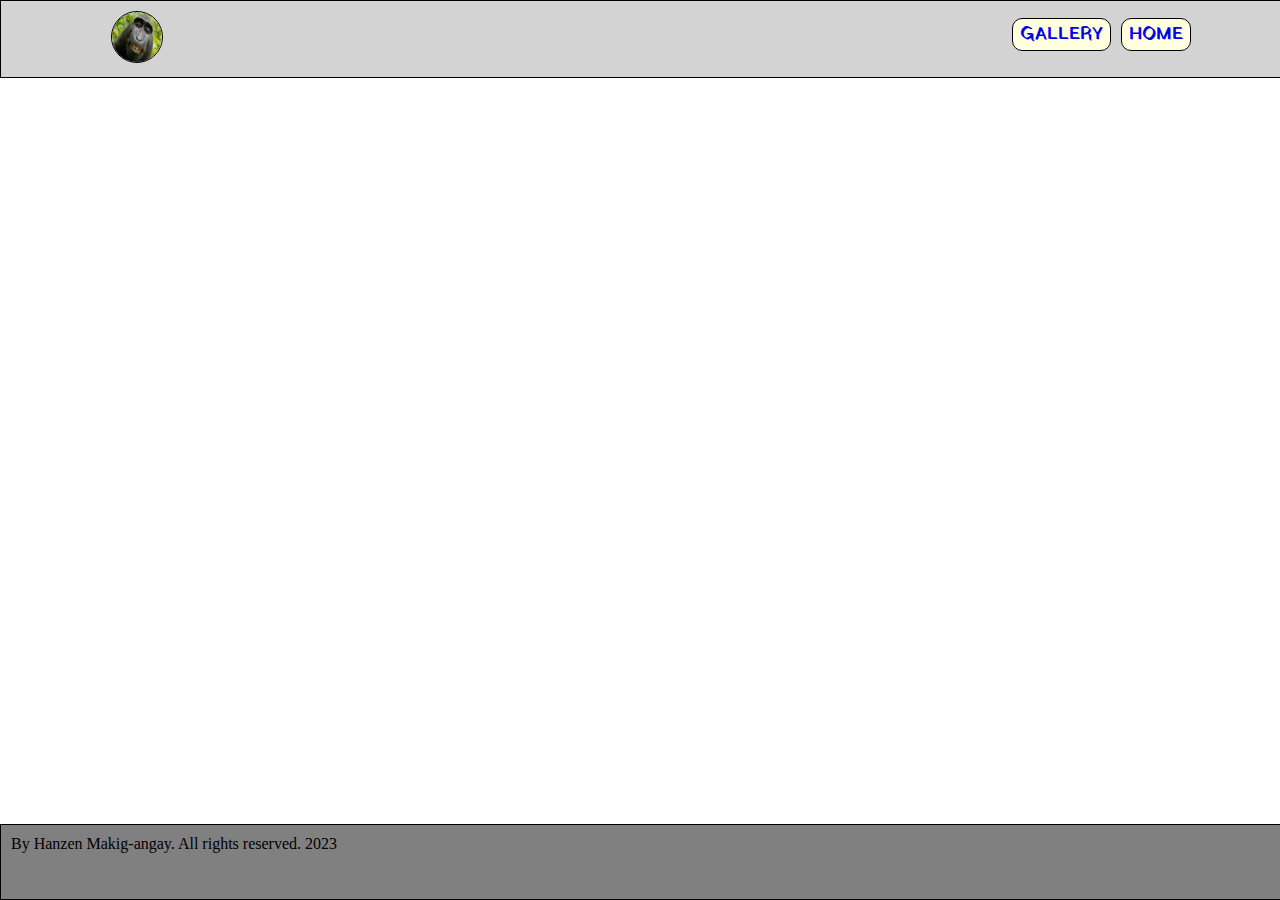
==== index.html @ 9deb7f59 "Add files via upload" ====
<!DOCTYPE html>
<html lang="en">
<head>
    <meta charset="UTF-8">
    <meta name="viewport" content="width=device-width, initial-scale=1.0">
    <title>Document</title>
    
</head>
<body>
    <div class="container">
        <div class="navbar">
            <div class="logo" id="x"><a href="https://www.youtube.com/watch?v=dQw4w9WgXcQ" target="_blank"><img src="images/monkey.jpg" alt="logo" class="rounded"></a></div>
            <div class="links home" id="x"><a href="index.html">HOME</a></div>
            <div class="links" id="x"><a href="page2.html">GALLERY</a></div>
        </div>
    </div>
    <link rel="stylesheet" href="styles.css">
    <div class="container2">
        <div class="footer">
            <div class="copyright">By Hanzen Makig-angay. All rights reserved. 2023</div>
            <div class="social"><a href=""><img src="" alt=""></a></div>
            <div class="social"><a href=""><img src="" alt=""></a></div>
            <div class="social"><a href=""><img src="" alt=""></a></div>
        </div>
    </div>
</body>
</html>
---- styles.css ----
@import url('https://fonts.googleapis.com/css2?family=Black+Ops+One&family=Yatra+One&display=swap');

*{
    padding:0px;
    margin:0px
}
.navbar{
    position:fixed;
    left:0;
    top:0;
    width:100%;
    padding:10px;
    border:1px solid black;
    text-align: center;
    background-color: lightgrey;
}
.links, .logo{
    display:inline-block;
}
.links{
    margin-top:10px;
    float:right;
}
.logo{
    float:left;
    margin-left:100px;
}
.home a{
    margin-left:10px;
    margin-right:100px;
}
.links a{
    padding: 2px 7px 2px 7px;
    text-decoration:none;
    font-family: 'Yatra One';
    font-size:large;
    border: 1px solid black;
    border-radius: 10px;
    background-color:lightyellow;
    transition:0.4s;
}
.links a:hover{
    padding: 5px 10px 5px 10px;
    background-color:lightgoldenrodyellow;
    transition: 0.4s;
}
.rounded{
    border-radius:50%;
}

.logo a img{
    border:1px solid black;
    width:50px;
    height:50px;
}

.footer{
    position:fixed;
    left:0;
    bottom:0;
    width:100%;
    padding:10px;
    border:1px solid black;
    text-align: center;
    background-color: grey;
    float:bottom;
}

.copyright{
    float:left;
}
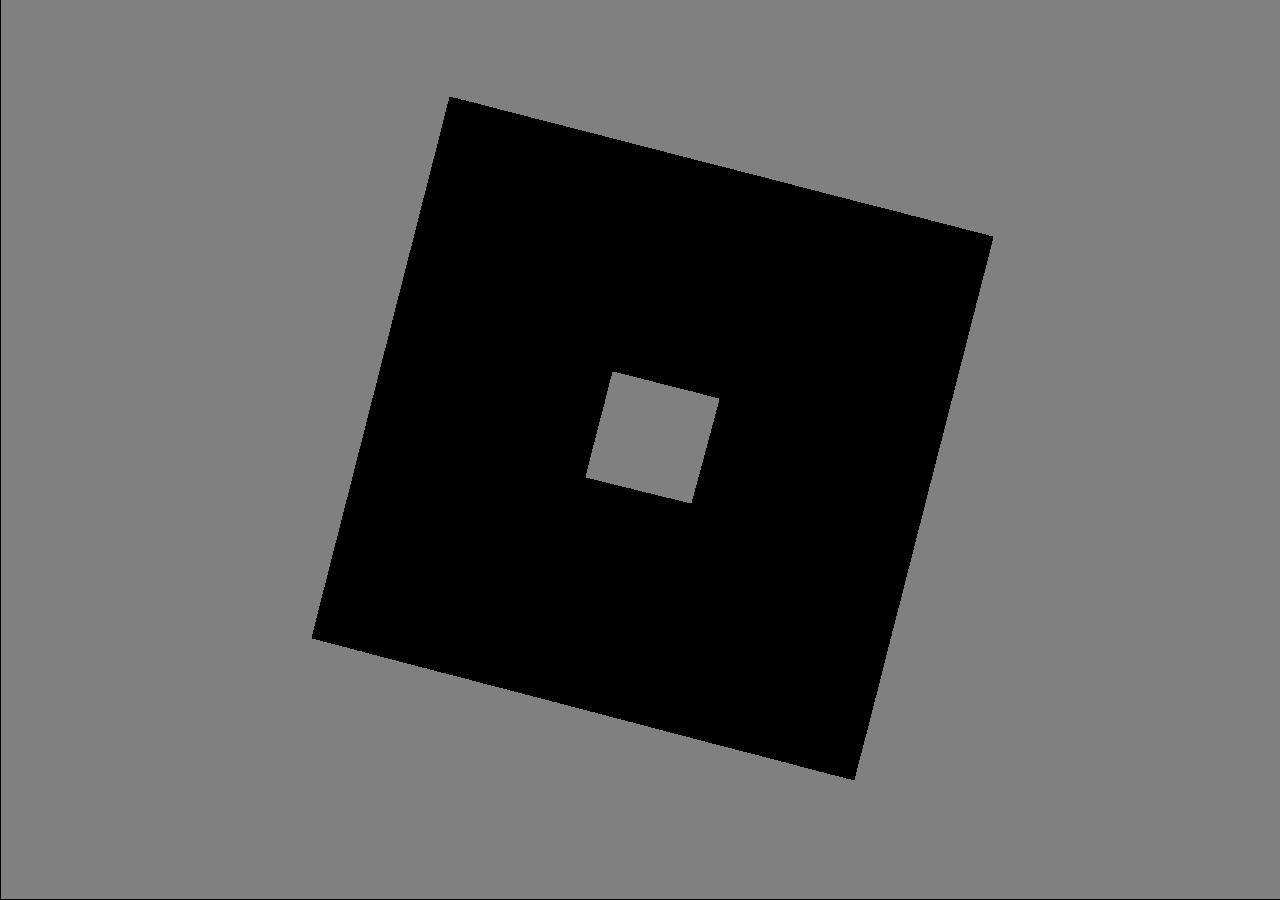
==== commit b54ff158: "Add files via upload" ====
--- a/index.html
+++ b/index.html
@@ -1,27 +1,31 @@
-<!DOCTYPE html>
+<!DOCTYPE html> <!--REPLACE IMAGES WITH YOUR OWN IMAGES, PUT TITLES, REPLACE PIXELS WITH VIEWPORT-->
 <html lang="en">
 <head>
     <meta charset="UTF-8">
     <meta name="viewport" content="width=device-width, initial-scale=1.0">
-    <title>Document</title>
-    
+    <title>Home Page</title>
+    <link rel="stylesheet" href="styles.css">
 </head>
 <body>
-    <div class="container">
         <div class="navbar">
-            <div class="logo" id="x"><a href="https://www.youtube.com/watch?v=dQw4w9WgXcQ" target="_blank"><img src="images/monkey.jpg" alt="logo" class="rounded"></a></div>
-            <div class="links home" id="x"><a href="index.html">HOME</a></div>
-            <div class="links" id="x"><a href="page2.html">GALLERY</a></div>
+            <div class="logo"><a href="https://www.youtube.com/watch?v=dQw4w9WgXcQ" target="_blank"><img src="images/monkey.jpg" alt="Logo" class="rounded"></a></div>
+            <div class="links" id="gallery"><a href="page2.html" target="_blank">GALLERY</a></div>
+            <div class="links" id="home"><a href="index.html" target="_blank">HOME</a></div>
         </div>
-    </div>
-    <link rel="stylesheet" href="styles.css">
-    <div class="container2">
+
+        <div class="banner">
+            <div class="heading"><h1>I am <b>Hanzen Makig-angay</b> and Welcome to <b>OUR</b> World!</h1></div>
+            <div class="paragraph"> <i>"We must have faith in the masses and we must have faith in the Party. These are two cardinal principles. If we doubt these principles, we shall accomplish nothing."
+            </i><br><b> - Mao Zedong</b>
+            </div><br>
+            <div class="link"><a href="https://www.youtube.com/watch?v=OjNpRbNdR7E" target="_blank">JOIN THE CCP!</a></div>
+        </div>
+
         <div class="footer">
             <div class="copyright">By Hanzen Makig-angay. All rights reserved. 2023</div>
-            <div class="social"><a href=""><img src="" alt=""></a></div>
-            <div class="social"><a href=""><img src="" alt=""></a></div>
-            <div class="social"><a href=""><img src="" alt=""></a></div>
+            <div class="socials" id="github"><a href="https://github.com/HanzenM" target="_blank"><img src="images/github.png" alt="Github"></a></div>
+            <div class="socials" id="facebook"><a href="https://www.facebook.com/profile.php?id=100085230602087" target="_blank"><img src="images/facebook.png" alt="Facebook"></a></div>
+            <div class="socials" id="roblox"><a href="https://www.roblox.com/users/3452882270/profile" target="_blank"><img src="images/roblox.png" alt="Roblox"></a></div>
         </div>
-    </div>
 </body>
 </html>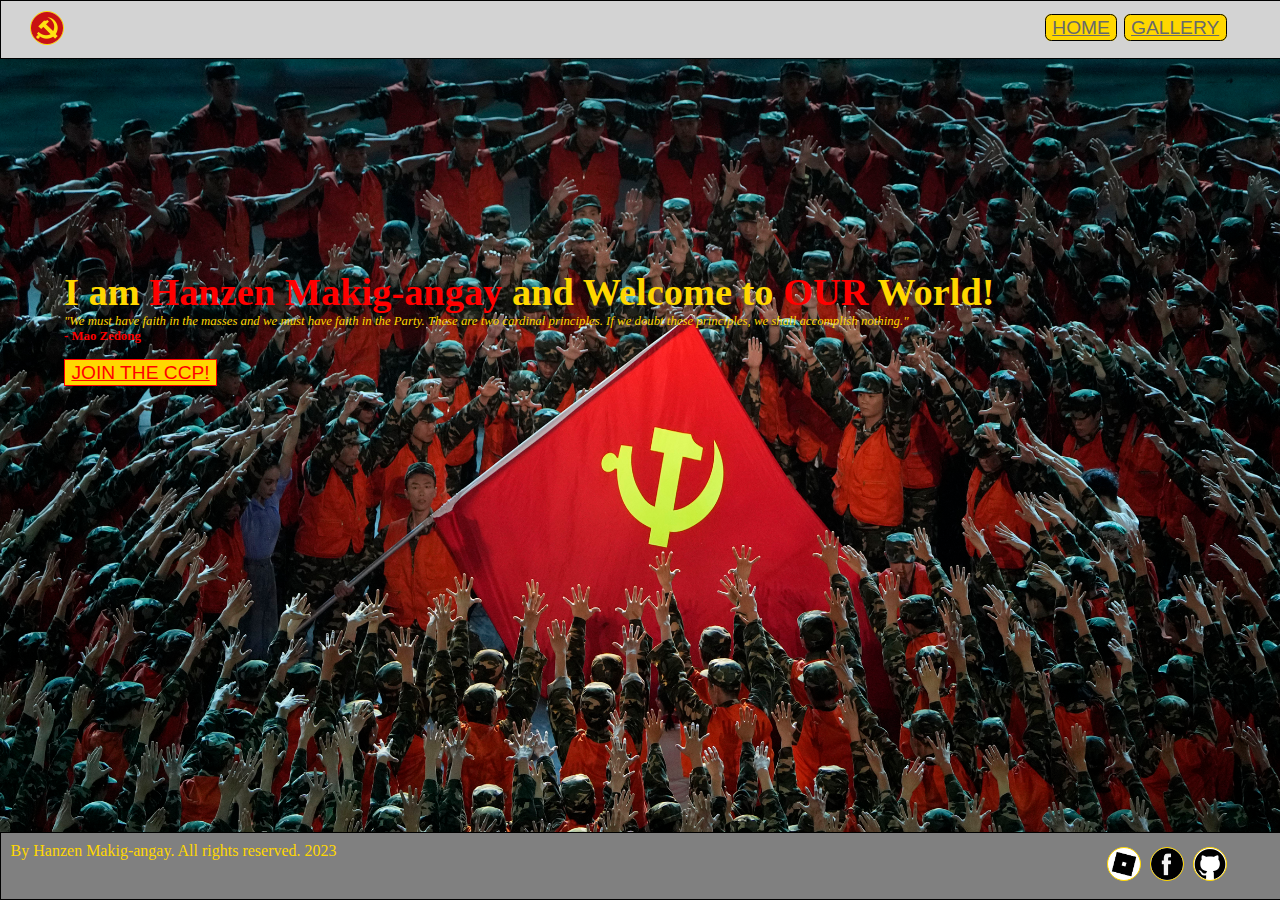
==== commit 0a026091: "Add files via upload" ====
--- a/index.html
+++ b/index.html
@@ -1,4 +1,4 @@
-<!DOCTYPE html> <!--REPLACE IMAGES WITH YOUR OWN IMAGES, PUT TITLES, REPLACE PIXELS WITH VIEWPORT-->
+<!DOCTYPE html>
 <html lang="en">
 <head>
     <meta charset="UTF-8">
@@ -8,7 +8,7 @@
 </head>
 <body>
         <div class="navbar">
-            <div class="logo"><a href="https://www.youtube.com/watch?v=dQw4w9WgXcQ" target="_blank"><img src="images/monkey.jpg" alt="Logo" class="rounded"></a></div>
+            <div class="logo"><a href="https://www.youtube.com/watch?v=OjNpRbNdR7E" target="_blank"><img src="images/logo.png" alt="Logo" class="rounded"></a></div>
             <div class="links" id="gallery"><a href="page2.html" target="_blank">GALLERY</a></div>
             <div class="links" id="home"><a href="index.html" target="_blank">HOME</a></div>
         </div>
--- a/styles.css
+++ b/styles.css
@@ -1,71 +1,145 @@
-@import url('https://fonts.googleapis.com/css2?family=Black+Ops+One&family=Yatra+One&display=swap');
+* {
+    padding: 0;
+    margin: 0;
+}
 
-*{
-    padding:0px;
-    margin:0px
-}
-.navbar{
-    position:fixed;
-    left:0;
-    top:0;
-    width:100%;
-    padding:10px;
-    border:1px solid black;
+.navbar {
+    position: fixed;
+    left: 0;
+    top: 0;
+    width: 100vw;
+    padding: 0.75vw;
+    border: 0.05vw solid black;
     text-align: center;
     background-color: lightgrey;
 }
-.links, .logo{
-    display:inline-block;
+
+.links, .logo, .social {
+    display: inline-block;
 }
-.links{
-    margin-top:10px;
-    float:right;
+
+.links {
+    margin-top: 0.75vh;
+    float: right;
 }
-.logo{
-    float:left;
-    margin-left:100px;
+
+.logo {
+    float: left;
+    margin-left: 1.5vw;
 }
-.home a{
-    margin-left:10px;
-    margin-right:100px;
+
+#gallery a {
+    margin-left: 0.5vw;
+    margin-right: 5vw;
 }
-.links a{
-    padding: 2px 7px 2px 7px;
-    text-decoration:none;
-    font-family: 'Yatra One';
-    font-size:large;
-    border: 1px solid black;
-    border-radius: 10px;
-    background-color:lightyellow;
-    transition:0.4s;
-}
-.links a:hover{
-    padding: 5px 10px 5px 10px;
-    background-color:lightgoldenrodyellow;
+
+.links a {
+    padding: 0.15vw 0.5vw;
+    font-family: Impact, Haettenschweiler, 'Arial Narrow Bold', sans-serif;
+    font-size: 1.5vw;
+    border: 0.05vw solid black;
+    border-radius: 0.5vw;
+    background-color: gold;
+    color: dimgray;
     transition: 0.4s;
 }
-.rounded{
-    border-radius:50%;
+
+.links a:hover {
+    padding: 0.25vw 0.7vw;
+    background-color: orange;
+    color: black;
+    transition: 0.4s;
 }
 
-.logo a img{
-    border:1px solid black;
-    width:50px;
-    height:50px;
+.logo a img {
+    border: 0.05vw solid gold;
+    width: 2.5vw;
+    height: 2.5vw;
+    border-radius: 50%;
 }
 
-.footer{
-    position:fixed;
-    left:0;
-    bottom:0;
-    width:100%;
-    padding:10px;
-    border:1px solid black;
+.footer {
+    position: fixed;
+    left: 0;
+    bottom: 0;
+    width: 100vw;
+    padding: 0.75vw;
+    border: 0.05vw solid black;
     text-align: center;
     background-color: grey;
-    float:bottom;
 }
 
-.copyright{
-    float:left;
-}+.copyright {
+    float: left;
+    color: gold;
+}
+
+.socials {
+    float: right;
+}
+
+.socials a img {
+    margin: 0.5vh;
+    background-color: white;
+    border: 0.05vw solid gold;
+    width: 2.5vw;
+    height: 2.5vw;
+    border-radius: 50%;
+    transition: 0.2s;
+}
+
+#github a img {
+    margin-right: 5vw;
+}
+
+.socials a img:hover {
+    width: 2.75vw;
+    height: 2.75vw;
+    transition: 0.2s;
+}
+
+body {
+    background-image: url(images/ccp.jpg);
+    background-repeat: no-repeat;
+    background-attachment: fixed;
+    background-size: 100% 100%;
+}
+
+.banner {
+    display: block;
+    text-align: left;
+    margin-top: 30vh;
+    margin-left: 5vw;
+    color: gold;
+}
+
+.heading {
+    font-family: Cambria, Cochin, Georgia, Times, 'Times New Roman', serif;
+    font-size: 1.5vw;
+}
+
+.paragraph {
+    font-size: 1vw;
+}
+
+.heading b, .paragraph b {
+    color: red;
+}
+
+.link a {
+    padding: 0.15vw 0.5vw;
+    font-family: Impact, Haettenschweiler, 'Arial Narrow Bold', sans-serif;
+    font-size: 1.5vw;
+    border: 0.05vw solid red;
+    background-color: gold;
+    color: red;
+    transition: 0.2s;
+}
+
+.link a:hover {
+    padding: 0.4vw 1vw;
+    background-color: orange;
+    color: darkred;
+    border: 0.05vw solid darkred;
+    transition: 0.2s;
+}
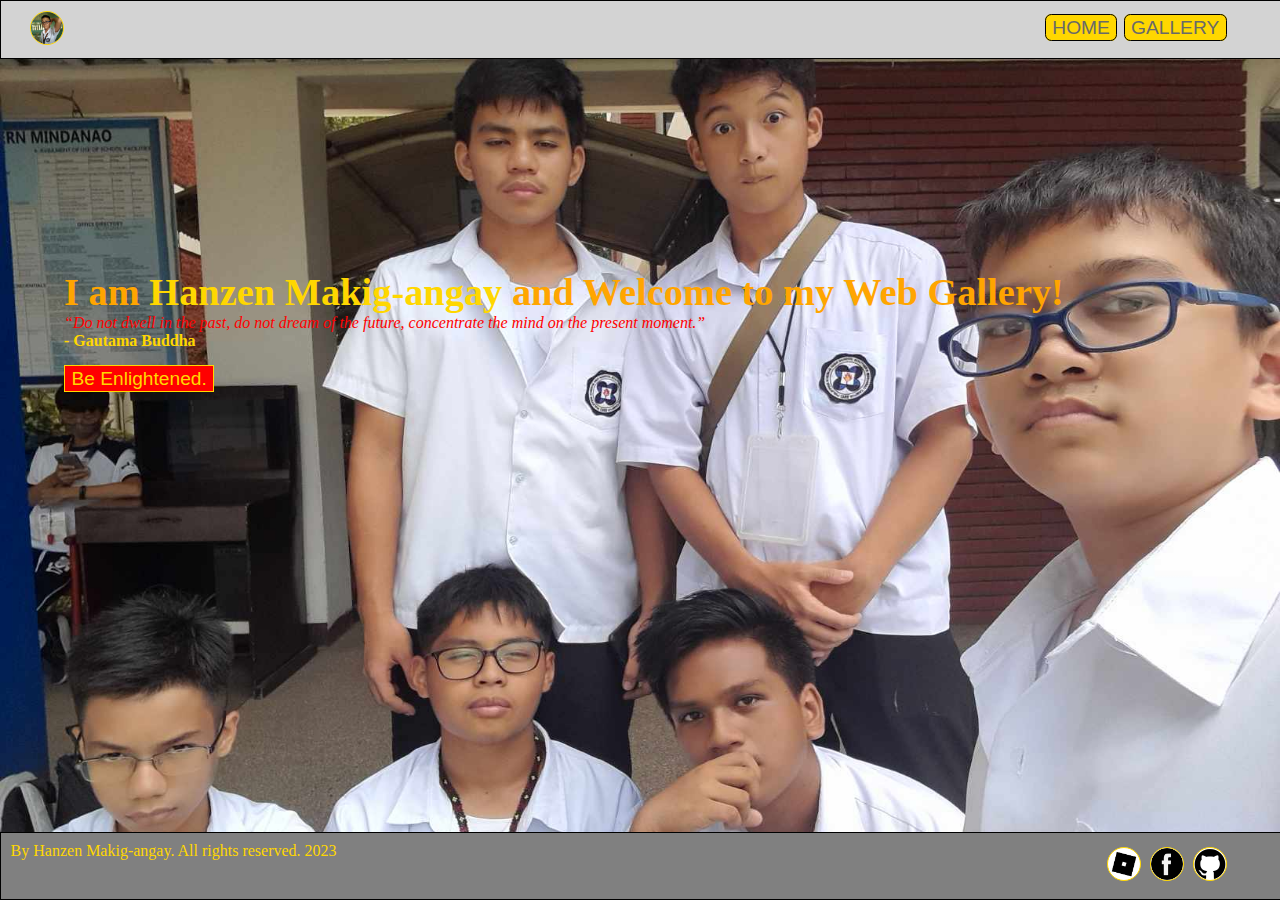
==== commit 46a6322f: "Add files via upload" ====
--- a/index.html
+++ b/index.html
@@ -8,17 +8,17 @@
 </head>
 <body>
         <div class="navbar">
-            <div class="logo"><a href="https://www.youtube.com/watch?v=OjNpRbNdR7E" target="_blank"><img src="images/logo.png" alt="Logo" class="rounded"></a></div>
+            <div class="logo"><a href="https://www.youtube.com/watch?v=OjNpRbNdR7E" target="_blank"><img src="images/logo.jpg" alt="Logo" class="rounded"></a></div>
             <div class="links" id="gallery"><a href="page2.html" target="_blank">GALLERY</a></div>
             <div class="links" id="home"><a href="index.html" target="_blank">HOME</a></div>
         </div>
 
         <div class="banner">
-            <div class="heading"><h1>I am <b>Hanzen Makig-angay</b> and Welcome to <b>OUR</b> World!</h1></div>
-            <div class="paragraph"> <i>"We must have faith in the masses and we must have faith in the Party. These are two cardinal principles. If we doubt these principles, we shall accomplish nothing."
-            </i><br><b> - Mao Zedong</b>
+            <div class="heading"><h1>I am <b>Hanzen Makig-angay</b> and Welcome to my Web Gallery!</h1></div>
+            <div class="paragraph"> <i>“Do not dwell in the past, do not dream of the future, concentrate the mind on the present moment.”
+            </i><br><b> - Gautama Buddha</b>
             </div><br>
-            <div class="link"><a href="https://www.youtube.com/watch?v=OjNpRbNdR7E" target="_blank">JOIN THE CCP!</a></div>
+            <div class="link"><a href="https://www.youtube.com/watch?v=7QCiApeMg2E" target="_blank">Be Enlightened.</a></div>
         </div>
 
         <div class="footer">
--- a/styles.css
+++ b/styles.css
@@ -34,6 +34,7 @@
 }
 
 .links a {
+    text-decoration: none;
     padding: 0.15vw 0.5vw;
     font-family: Impact, Haettenschweiler, 'Arial Narrow Bold', sans-serif;
     font-size: 1.5vw;
@@ -99,10 +100,11 @@
 }
 
 body {
-    background-image: url(images/ccp.jpg);
+    background-image: url(images/us.jpg);
     background-repeat: no-repeat;
     background-attachment: fixed;
     background-size: 100% 100%;
+    object-fit:cover;
 }
 
 .banner {
@@ -110,7 +112,7 @@
     text-align: left;
     margin-top: 30vh;
     margin-left: 5vw;
-    color: gold;
+    color: orange;
 }
 
 .heading {
@@ -119,27 +121,32 @@
 }
 
 .paragraph {
-    font-size: 1vw;
+    font-size: 1.25vw;
+}
+
+.paragraph i{
+    color:red;
 }
 
 .heading b, .paragraph b {
-    color: red;
+    color: gold;
 }
 
 .link a {
+    text-decoration: none;
     padding: 0.15vw 0.5vw;
     font-family: Impact, Haettenschweiler, 'Arial Narrow Bold', sans-serif;
     font-size: 1.5vw;
-    border: 0.05vw solid red;
-    background-color: gold;
-    color: red;
+    border: 0.05vw solid gold;
+    background-color: red;
+    color: gold;
     transition: 0.2s;
 }
 
 .link a:hover {
     padding: 0.4vw 1vw;
-    background-color: orange;
-    color: darkred;
-    border: 0.05vw solid darkred;
+    background-color: darkred;
+    color: orange;
+    border: 0.05vw solid orange;
     transition: 0.2s;
 }
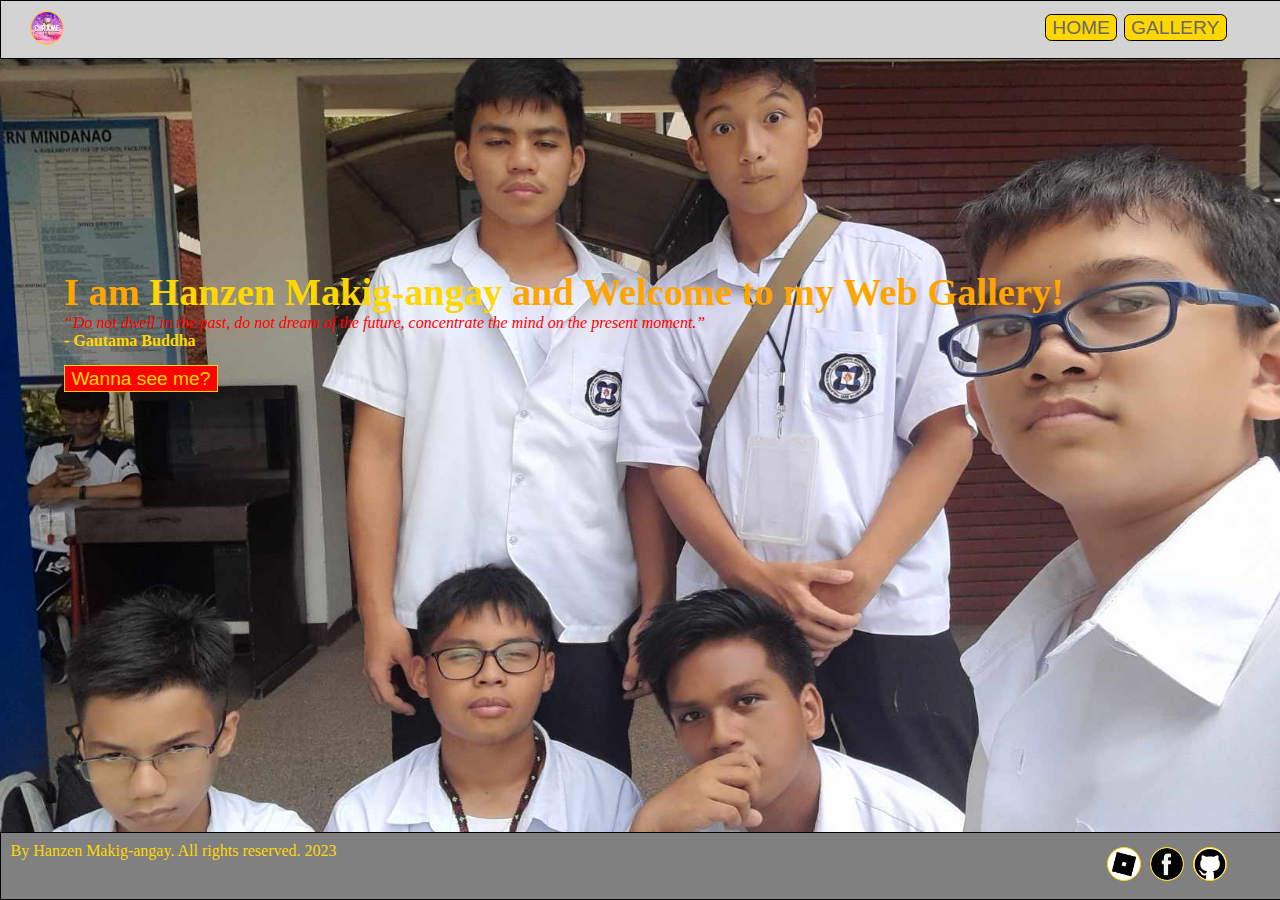
==== commit 564561ad: "Add files via upload" ====
--- a/index.html
+++ b/index.html
@@ -8,7 +8,7 @@
 </head>
 <body>
         <div class="navbar">
-            <div class="logo"><a href="https://www.youtube.com/watch?v=OjNpRbNdR7E" target="_blank"><img src="images/logo.jpg" alt="Logo" class="rounded"></a></div>
+            <div class="logo"><a href="https://www.youtube.com/@chrxme6064" target="_blank"><img src="images/logo.jpg" alt="Logo" class="rounded"></a></div>
             <div class="links" id="gallery"><a href="page2.html" target="_blank">GALLERY</a></div>
             <div class="links" id="home"><a href="index.html" target="_blank">HOME</a></div>
         </div>
@@ -18,7 +18,7 @@
             <div class="paragraph"> <i>“Do not dwell in the past, do not dream of the future, concentrate the mind on the present moment.”
             </i><br><b> - Gautama Buddha</b>
             </div><br>
-            <div class="link"><a href="https://www.youtube.com/watch?v=7QCiApeMg2E" target="_blank">Be Enlightened.</a></div>
+            <div class="link"><a href="page2.html" target="_blank">Wanna see me?</a></div>
         </div>
 
         <div class="footer">
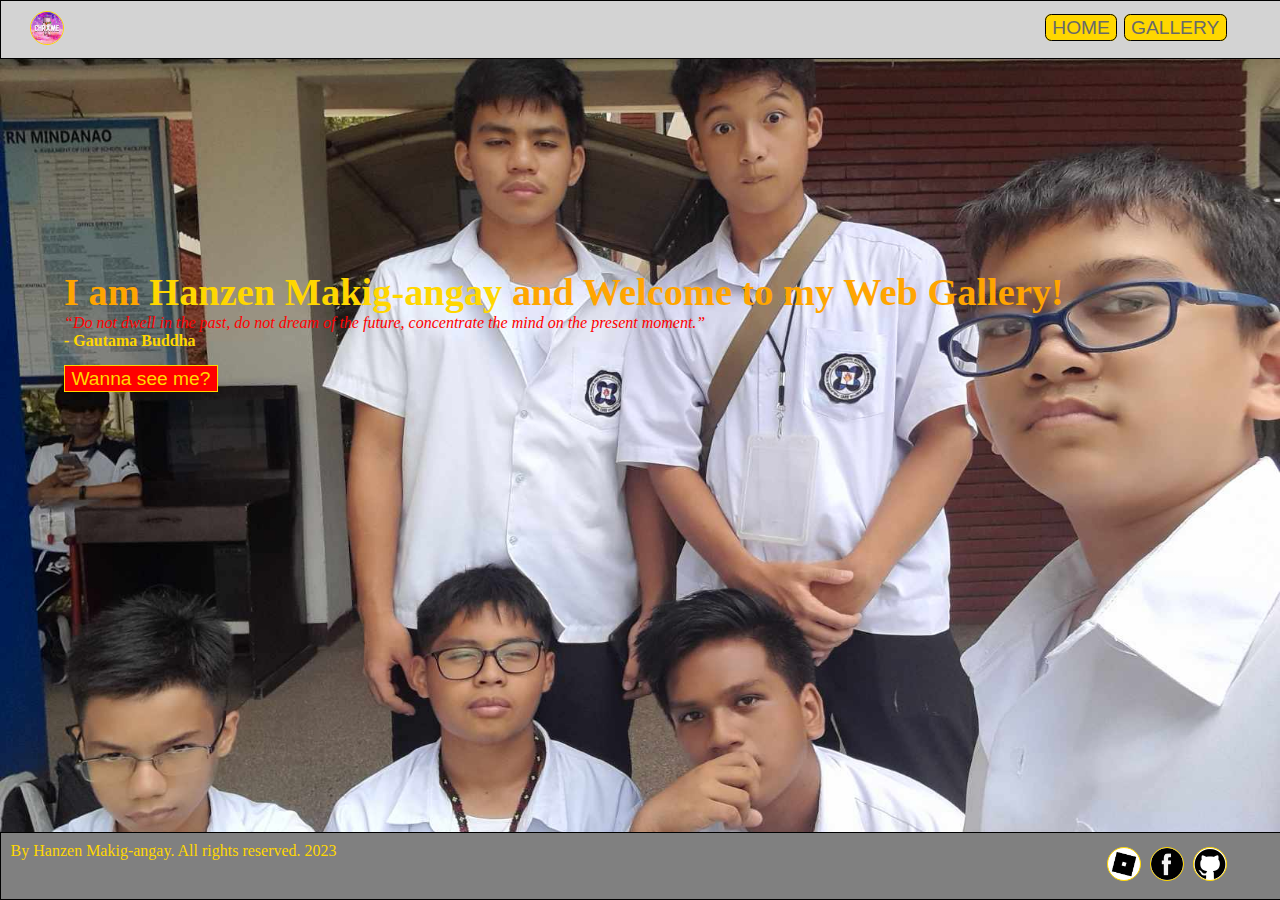
==== commit 8d6ac8b0: "Update index.html" ====
--- a/index.html
+++ b/index.html
@@ -8,7 +8,7 @@
 </head>
 <body>
         <div class="navbar">
-            <div class="logo"><a href="https://www.youtube.com/@chrxme6064" target="_blank"><img src="images/logo.jpg" alt="Logo" class="rounded"></a></div>
+            <div class="logo"><a href="https://www.youtube.com/@chrxme6064?sub_confirmation=1" target="_blank"><img src="images/logo.jpg" alt="Logo" class="rounded"></a></div>
             <div class="links" id="gallery"><a href="page2.html" target="_blank">GALLERY</a></div>
             <div class="links" id="home"><a href="index.html" target="_blank">HOME</a></div>
         </div>
@@ -28,4 +28,4 @@
             <div class="socials" id="roblox"><a href="https://www.roblox.com/users/3452882270/profile" target="_blank"><img src="images/roblox.png" alt="Roblox"></a></div>
         </div>
 </body>
-</html>+</html>
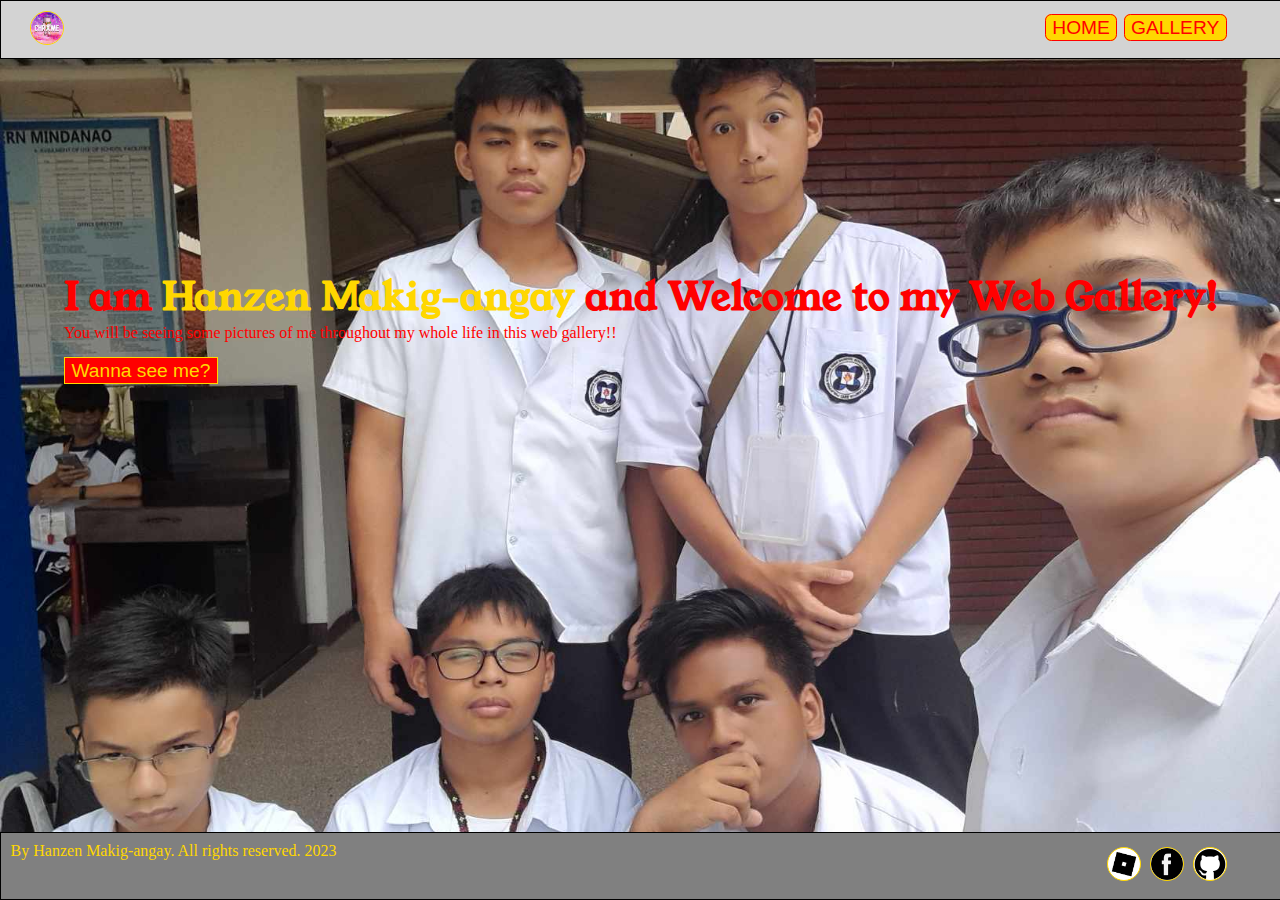
==== commit 2025707d: "Add files via upload" ====
--- a/index.html
+++ b/index.html
@@ -15,9 +15,7 @@
 
         <div class="banner">
             <div class="heading"><h1>I am <b>Hanzen Makig-angay</b> and Welcome to my Web Gallery!</h1></div>
-            <div class="paragraph"> <i>“Do not dwell in the past, do not dream of the future, concentrate the mind on the present moment.”
-            </i><br><b> - Gautama Buddha</b>
-            </div><br>
+            <div class="paragraph">You will be seeing some pictures of me throughout my whole life in this web gallery!! </div><br>
             <div class="link"><a href="page2.html" target="_blank">Wanna see me?</a></div>
         </div>
 
--- a/styles.css
+++ b/styles.css
@@ -1,3 +1,5 @@
+@import url('https://fonts.googleapis.com/css2?family=Young+Serif&display=swap');
+
 * {
     padding: 0;
     margin: 0;
@@ -34,21 +36,22 @@
 }
 
 .links a {
-    text-decoration: none;
+    text-decoration:none;
     padding: 0.15vw 0.5vw;
     font-family: Impact, Haettenschweiler, 'Arial Narrow Bold', sans-serif;
     font-size: 1.5vw;
-    border: 0.05vw solid black;
+    border: 0.05vw solid red;
     border-radius: 0.5vw;
     background-color: gold;
-    color: dimgray;
+    color: red;
     transition: 0.4s;
 }
 
 .links a:hover {
     padding: 0.25vw 0.7vw;
     background-color: orange;
-    color: black;
+    color: darkred;
+    border: 0.05vw solid darkred;
     transition: 0.4s;
 }
 
@@ -112,11 +115,11 @@
     text-align: left;
     margin-top: 30vh;
     margin-left: 5vw;
-    color: orange;
+    color: red;
 }
 
 .heading {
-    font-family: Cambria, Cochin, Georgia, Times, 'Times New Roman', serif;
+    font-family: 'Young Serif', serif;
     font-size: 1.5vw;
 }
 
@@ -124,11 +127,7 @@
     font-size: 1.25vw;
 }
 
-.paragraph i{
-    color:red;
-}
-
-.heading b, .paragraph b {
+.heading b{
     color: gold;
 }
 
